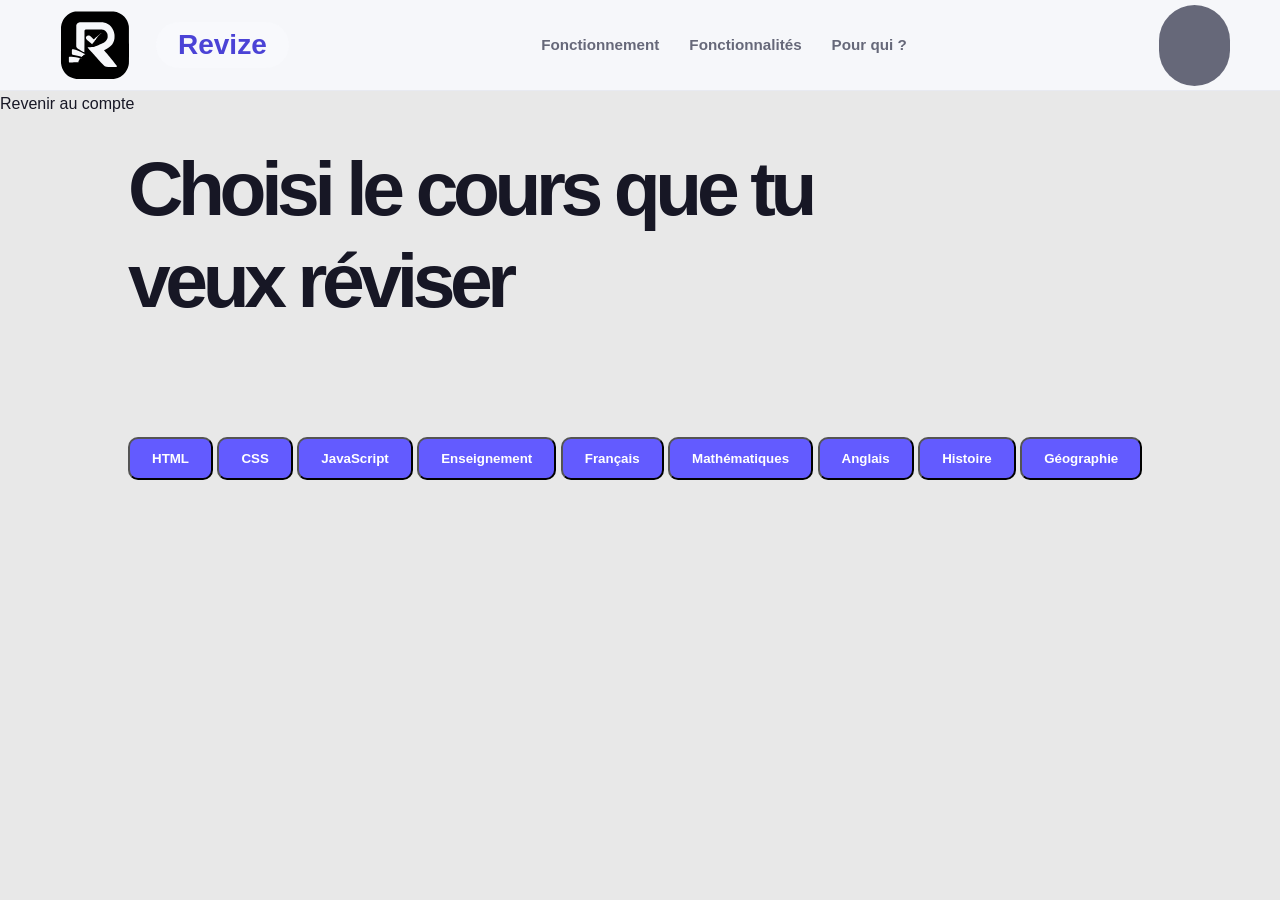
==== pages/choice.html @ b01e00e8 "first commit" ====
<!doctype html>
<html lang="en">
  <head>
    <meta charset="UTF-8" />
    <meta name="viewport" content="width=device-width, initial-scale=1.0" />
    <title>Choix du cours</title>
    <link rel="stylesheet" href="../Styles/styles5.css" />
  </head>
  <body>
    <header>
      <nav aria-label="Navigation principale">
        <div>
          <img src="../assets/icons/Revize.svg" alt="Icon" />
          <a href="#accueil" id="Revize" aria-label="Retour à l'accueil">
            Revize
          </a>
        </div>

        <ul>
          <li>
            <a href="#fonctionnement">Fonctionnement</a>
          </li>
          <li>
            <a href="#fonctionnalites">Fonctionnalités</a>
          </li>
          <li>
            <a href="#public">Pour qui ?</a>
          </li>
        </ul>
        <div class="user" aria-label="Avatar de l'utilisateur">
          <h2 id="User"></h2>
        </div>
      </nav>
    </header>
    <main>
      <a href="compte.html">Revenir au compte</a>

      <h1>Choisi le cours que tu veux réviser</h1>

      <section class="liste-quiz">
        <section class="liste-quiz">
          <button type="button" class="quiz-button" data-matiere="HTML">
            HTML
          </button>

          <button type="button" class="quiz-button" data-matiere="CSS">
            CSS
          </button>

          <button type="button" class="quiz-button" data-matiere="JavaScript">
            JavaScript
          </button>

          <button type="button" class="quiz-button" data-matiere="Enseignement">
            Enseignement
          </button>

          <button type="button" class="quiz-button" data-matiere="Français">
            Français
          </button>

          <button
            type="button"
            class="quiz-button"
            data-matiere="Mathématiques"
          >
            Mathématiques
          </button>

          <button type="button" class="quiz-button" data-matiere="Anglais">
            Anglais
          </button>

          <button type="button" class="quiz-button" data-matiere="Histoire">
            Histoire
          </button>

          <button type="button" class="quiz-button" data-matiere="Géographie">
            Géographie
          </button>
        </section>
      </section>
    </main>

    <script src="./JS/profil.js" defer></script>
    <script src="./JS/choice.js" defer></script>
  </body>
</html>
---- Styles/styles5.css ----
/* =========================
   Variables générales
========================= */

:root {
  --couleur-principale: #635bff;
  --couleur-principale-foncee: #4b43d6;
  --couleur-secondaire: #eef0ff;
  --couleur-fond: #e8e8e8;
  --couleur-blanche: #ffffff;
  --couleur-texte: #171725;
  --couleur-texte-secondaire: #666879;
  --couleur-bordure: #e5e7ef;
  --couleur-succes: #22a06b;

  --ombre-legere: 0 10px 30px rgba(37, 38, 79, 0.08);
  --ombre-forte: 0 20px 50px rgba(37, 38, 79, 0.14);

  --rayon-petit: 8px;
  --rayon-moyen: 16px;
  --rayon-grand: 24px;

  --largeur-maximale: 1180px;
}

/* =========================
   Réinitialisation
========================= */

* {
  margin: 0;
  padding: 0;
  box-sizing: border-box;
}

html {
  scroll-behavior: smooth;
}

body {
  min-width: 320px;
  background-color: var(--couleur-fond);
  color: var(--couleur-texte);
  font-family: Arial, Helvetica, sans-serif;
  line-height: 1.6;
}

img {
  display: block;
  max-width: 100%;
  height: 10vh;
}

a {
  color: inherit;
  text-decoration: none;
}

ul {
  list-style: none;
}

/* =========================
   Éléments généraux
========================= */

main {
  overflow: hidden;
}

main > section {
  width: min(100% - 40px, var(--largeur-maximale));
  margin: auto 10vw;
  padding: 110px 0;
}

main > section p:first-child {
  margin-bottom: 14px;
  color: var(--couleur-principale);
  font-size: 21px;
  font-weight: 700;
  letter-spacing: 0.12em;
  text-transform: uppercase;
}

h1,
h2,
h3 {
  line-height: 1.2;
}

h1 {
  max-width: 720px;
  font-size: clamp(2.6rem, 6vw, 5.4rem);
  letter-spacing: -0.07em;
}

h2 {
  max-width: 700px;
  font-size: clamp(2rem, 4vw, 3.4rem);
  letter-spacing: -0.04em;
}

.quiz-button {
  display: inline-flex;
  align-items: center;
  justify-content: center;
  padding: 12px 22px;
  border-radius: 10px;
  background-color: #635bff;
  color: white;
  font-weight: 700;
  text-decoration: none;
  transition: 0.2s ease;
}

.quiz-button:hover {
  background-color: #4b43d6;
  transform: translateY(-2px);
}

h3 {
  font-size: 1.25rem;
}

p {
  color: var(--couleur-texte-secondaire);
}

/* =========================
   Navigation
========================= */

header {
  position: sticky;
  top: 0;
  z-index: 100;
  border-bottom: 1px solid rgba(229, 231, 239, 0.8);
  background-color: rgba(248, 249, 252, 0.9);
  backdrop-filter: blur(16px);
}

header nav {
  display: flex;
  align-items: center;
  justify-content: space-between;
  gap: 30px;
  width: min(100% - 40px, var(--largeur-maximale));
  min-height: 78px;
  margin: 0 auto;
}

header nav > a:first-child {
  color: var(--couleur-principale);
  font-size: 1.7rem;
  font-weight: 800;
  letter-spacing: -0.06em;
}

header nav ul {
  display: flex;
  align-items: center;
  gap: 30px;
}

header nav ul a {
  color: var(--couleur-texte-secondaire);
  font-size: 0.95rem;
  font-weight: 600;
  transition: color 0.2s ease;
}

header nav ul a:hover {
  color: var(--couleur-principale);
}

#Revize {
  background-color: rgba(248, 249, 252, 0.9);
  color: var(--couleur-principale-foncee);
  font-size: 28px;
  pointer-events: none;
}

header nav > div {
  display: flex;
  align-items: center;
  gap: 16px;
}

header nav > div a:first-child {
  color: var(--couleur-texte);
  font-weight: 700;
}

header nav > div a:last-child,
#inscription > a,
#objectif a {
  display: inline-flex;
  align-items: center;
  justify-content: center;
  min-height: 46px;
  padding: 0 22px;
  border-radius: 999px;
  background-color: var(--couleur-principale);
  color: var(--couleur-blanche);
  font-weight: 700;
  transition:
    background-color 0.2s ease,
    transform 0.2s ease,
    box-shadow 0.2s ease;
}

header nav > div a:last-child:hover,
#inscription > a:hover,
#objectif a:hover {
  background-color: var(--couleur-principale-foncee);
  box-shadow: 0 8px 20px rgba(99, 91, 255, 0.25);
  transform: translateY(-2px);
}

.user {
  background-color: var(--couleur-texte-secondaire);
  width: 6%;
  height: 9vh;
  border-radius: 999px;
  justify-content: center;
  font-size: 30px;
  color: white;
}

h1 {
  display: flex;
  justify-content: center;
  margin-left: 10vw;
  margin-top: 2vw;
}

/* =========================
   Pied de page
========================= */

footer {
  display: grid;
  grid-template-columns: 1.2fr 1fr 1fr;
  gap: 50px;
  padding: 70px max(20px, calc((100% - var(--largeur-maximale)) / 2));
  background-color: #15152a;
  color: var(--couleur-blanche);
}

footer p {
  color: #b6b7c9;
}

footer > div > p:first-child {
  margin-bottom: 12px;
  color: var(--couleur-blanche);
  font-size: 1.6rem;
  font-weight: 800;
}

footer nav ul {
  display: grid;
  gap: 10px;
}

footer nav a {
  color: #b6b7c9;
  transition: color 0.2s ease;
}

footer nav a:hover {
  color: var(--couleur-blanche);
}

footer > p:last-child {
  align-self: end;
  text-align: right;
  font-size: 0.85rem;
}

/* =========================
   Accessibilité
========================= */

a:focus-visible {
  outline: 3px solid #ffbf47;
  outline-offset: 4px;
}

@media (prefers-reduced-motion: reduce) {
  html {
    scroll-behavior: auto;
  }

  *,
  *::before,
  *::after {
    transition: none !important;
    animation: none !important;
  }
}

/* =========================
   Version tablette
========================= */

@media screen and (max-width: 900px) {
  header nav ul {
    display: none;
  }

  main > section:first-child {
    grid-template-columns: 1fr;
    gap: 50px;
    min-height: auto;
    padding-top: 80px;
  }

  main > section:first-child > div:last-child {
    min-height: 350px;
  }

  #public > div {
    grid-template-columns: 1fr;
    gap: 40px;
  }

  footer {
    grid-template-columns: 1fr 1fr;
  }

  footer > p:last-child {
    grid-column: 1 / -1;
    text-align: left;
  }
}

/* =========================
   Version mobile
========================= */

@media screen and (max-width: 600px) {
  header nav {
    min-height: 70px;
  }

  header nav > div {
    gap: 8px;
  }

  header nav > div a:first-child {
    display: none;
  }

  header nav > div a:last-child {
    min-height: 40px;
    padding: 0 15px;
    font-size: 0.85rem;
  }

  main > section {
    width: min(100% - 30px, var(--largeur-maximale));
    padding: 75px 0;
  }

  h1 {
    font-size: clamp(2.4rem, 13vw, 4rem);
  }

  h2 {
    font-size: 2.1rem;
  }

  main > section:first-child > div:first-child > div {
    flex-direction: column;
    align-items: stretch;
  }

  main > section:first-child a {
    width: 100%;
  }

  main > section:first-child > div:last-child {
    min-height: 300px;
    padding: 25px;
  }

  #fonctionnement > div {
    grid-template-columns: 1fr;
  }

  #fonctionnalites > div {
    grid-template-columns: 1fr;
  }

  #objectif > div {
    padding: 50px 24px;
  }

  #inscription,
  #connexion {
    width: min(100% - 30px, 800px);
  }

  footer {
    grid-template-columns: 1fr;
    gap: 35px;
    padding: 55px 25px;
  }

  footer > p:last-child {
    grid-column: auto;
  }
}
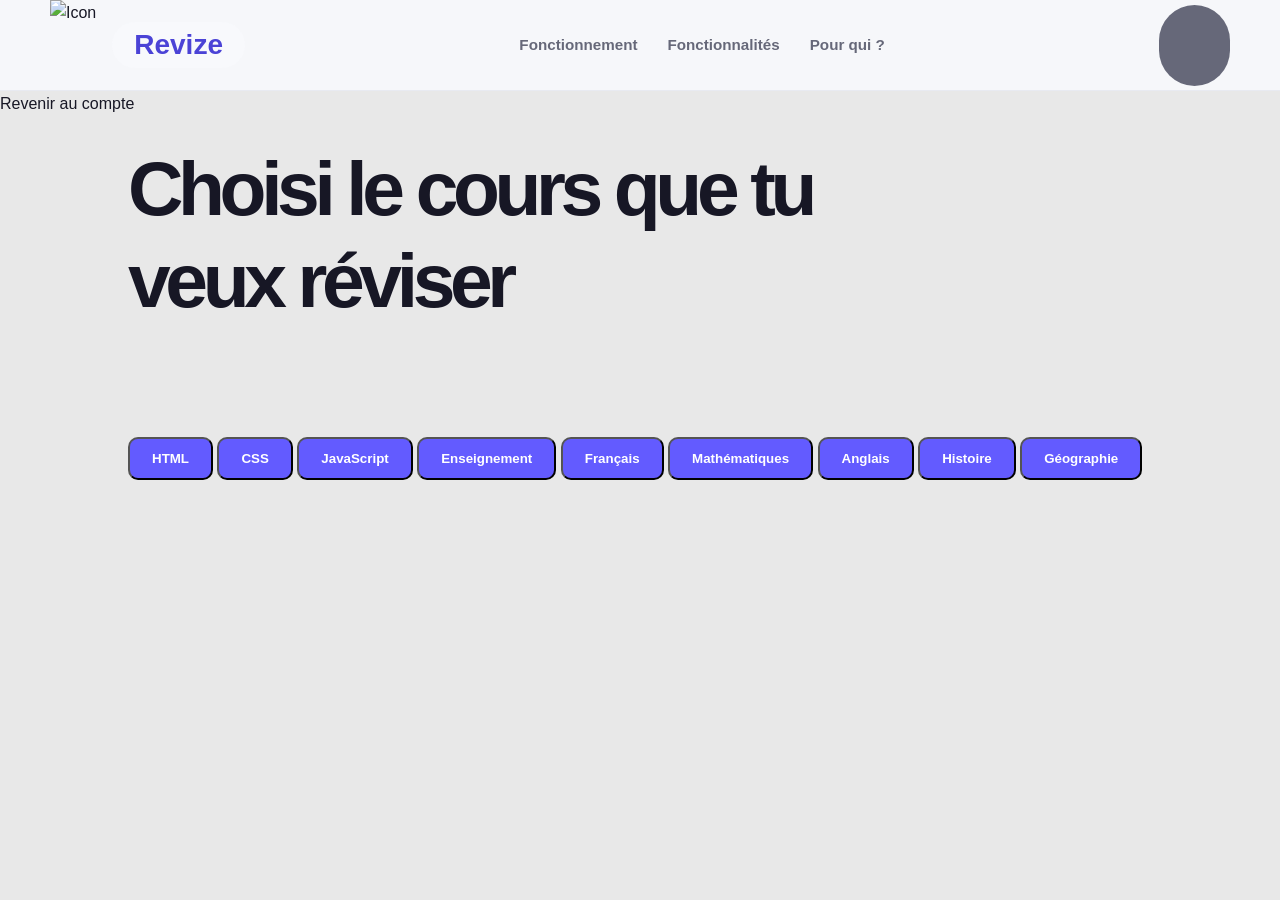
==== commit fe58ef96: "TEST Revize bugs" ====
--- a/pages/choice.html
+++ b/pages/choice.html
@@ -10,7 +10,7 @@
     <header>
       <nav aria-label="Navigation principale">
         <div>
-          <img src="../assets/icons/Revize.svg" alt="Icon" />
+          <img src="./assets/icons/Revize.svg" alt="Icon" />
           <a href="#accueil" id="Revize" aria-label="Retour à l'accueil">
             Revize
           </a>
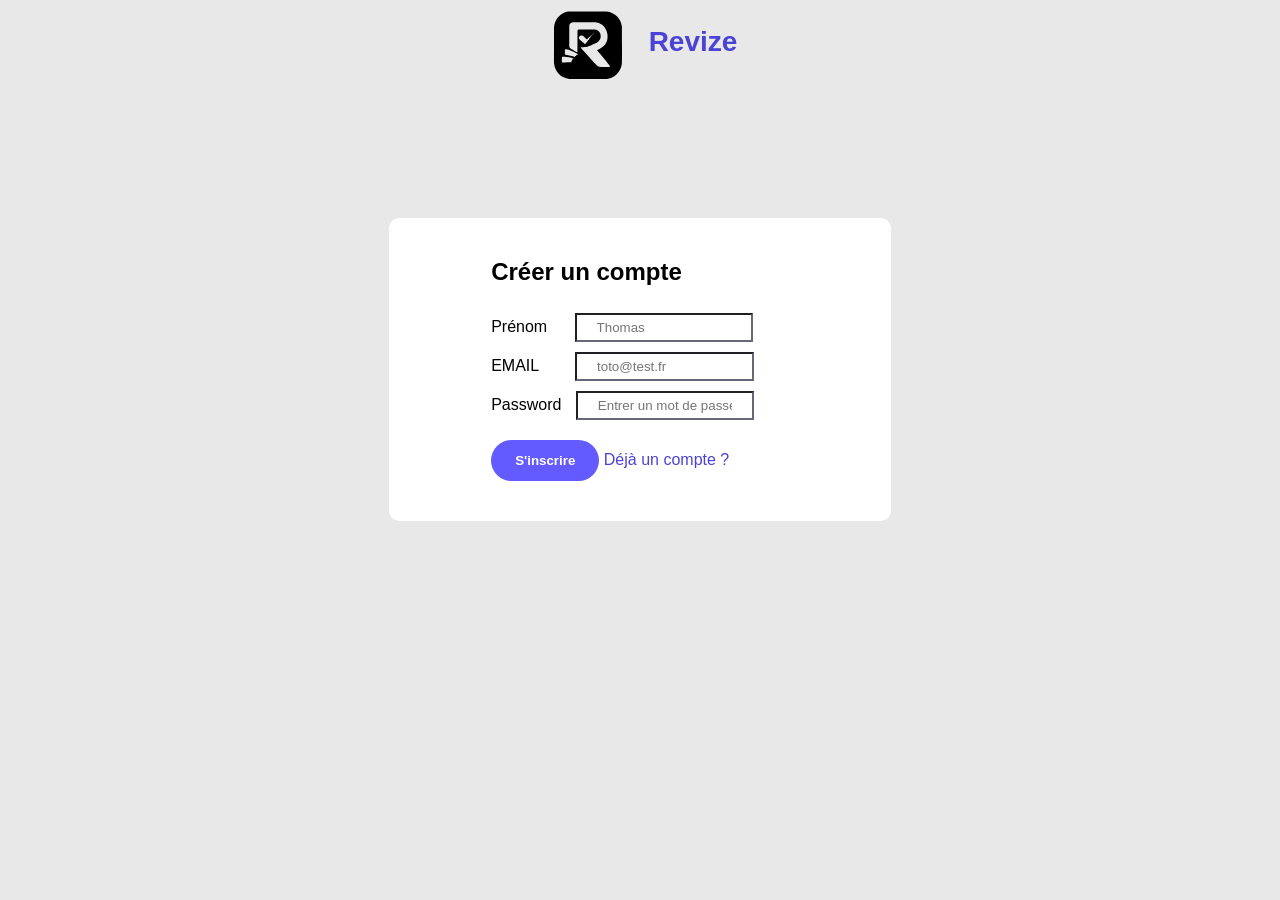
==== commit 916d21d9: "Revize 04" ====
--- a/pages/choice.html
+++ b/pages/choice.html
@@ -1,88 +1,83 @@
 <!doctype html>
 <html lang="en">
-  <head>
-    <meta charset="UTF-8" />
-    <meta name="viewport" content="width=device-width, initial-scale=1.0" />
-    <title>Choix du cours</title>
-    <link rel="stylesheet" href="../Styles/styles5.css" />
-  </head>
-  <body>
-    <header>
-      <nav aria-label="Navigation principale">
-        <div>
-          <img src="./assets/icons/Revize.svg" alt="Icon" />
-          <a href="#accueil" id="Revize" aria-label="Retour à l'accueil">
-            Revize
-          </a>
-        </div>
+	<head>
+		<meta charset="UTF-8" />
+		<meta name="viewport" content="width=device-width, initial-scale=1.0" />
+		<title>Choix du cours</title>
+		<link rel="stylesheet" href="../Styles/styles5.css" />
+	</head>
+	<body>
+		<header>
+			<nav aria-label="Navigation principale">
+				<div>
+					<img src="/assets/icons/Revize.svg" alt="Icon" />
+					<a href="#accueil" id="Revize" aria-label="Retour à l'accueil">
+						Revize
+					</a>
+				</div>
 
-        <ul>
-          <li>
-            <a href="#fonctionnement">Fonctionnement</a>
-          </li>
-          <li>
-            <a href="#fonctionnalites">Fonctionnalités</a>
-          </li>
-          <li>
-            <a href="#public">Pour qui ?</a>
-          </li>
-        </ul>
-        <div class="user" aria-label="Avatar de l'utilisateur">
-          <h2 id="User"></h2>
-        </div>
-      </nav>
-    </header>
-    <main>
-      <a href="compte.html">Revenir au compte</a>
+				<ul>
+					<li>
+						<a href="#fonctionnement">Fonctionnement</a>
+					</li>
+					<li>
+						<a href="#fonctionnalites">Fonctionnalités</a>
+					</li>
+					<li>
+						<a href="#public">Pour qui ?</a>
+					</li>
+				</ul>
+				<div class="user" aria-label="Avatar de l'utilisateur">
+					<h2 id="User"></h2>
+				</div>
+			</nav>
+		</header>
+		<main>
+			<a href="compte.html">Revenir au compte</a>
 
-      <h1>Choisi le cours que tu veux réviser</h1>
+			<h1>Choisi le cours que tu veux réviser</h1>
 
-      <section class="liste-quiz">
-        <section class="liste-quiz">
-          <button type="button" class="quiz-button" data-matiere="HTML">
-            HTML
-          </button>
+			<section class="liste-quiz">
+				<button type="button" class="quiz-button" data-matiere="HTML">
+					HTML
+				</button>
 
-          <button type="button" class="quiz-button" data-matiere="CSS">
-            CSS
-          </button>
+				<button type="button" class="quiz-button" data-matiere="CSS">
+					CSS
+				</button>
 
-          <button type="button" class="quiz-button" data-matiere="JavaScript">
-            JavaScript
-          </button>
+				<button type="button" class="quiz-button" data-matiere="JavaScript">
+					JavaScript
+				</button>
 
-          <button type="button" class="quiz-button" data-matiere="Enseignement">
-            Enseignement
-          </button>
+				<button type="button" class="quiz-button" data-matiere="Enseignement">
+					Enseignement
+				</button>
 
-          <button type="button" class="quiz-button" data-matiere="Français">
-            Français
-          </button>
+				<button type="button" class="quiz-button" data-matiere="Français">
+					Français
+				</button>
 
-          <button
-            type="button"
-            class="quiz-button"
-            data-matiere="Mathématiques"
-          >
-            Mathématiques
-          </button>
+				<button type="button" class="quiz-button" data-matiere="Mathématiques">
+					Mathématiques
+				</button>
 
-          <button type="button" class="quiz-button" data-matiere="Anglais">
-            Anglais
-          </button>
+				<button type="button" class="quiz-button" data-matiere="Anglais">
+					Anglais
+				</button>
 
-          <button type="button" class="quiz-button" data-matiere="Histoire">
-            Histoire
-          </button>
+				<button type="button" class="quiz-button" data-matiere="Histoire">
+					Histoire
+				</button>
 
-          <button type="button" class="quiz-button" data-matiere="Géographie">
-            Géographie
-          </button>
-        </section>
-      </section>
-    </main>
+				<button type="button" class="quiz-button" data-matiere="Géographie">
+					Géographie
+				</button>
+			</section>
+		</main>
 
-    <script src="./JS/profil.js" defer></script>
-    <script src="./JS/choice.js" defer></script>
-  </body>
+		<script src="./JS/storage.js" defer></script>
+		<script src="./JS/profil.js" defer></script>
+		<script src="./JS/choice.js" defer></script>
+	</body>
 </html>
